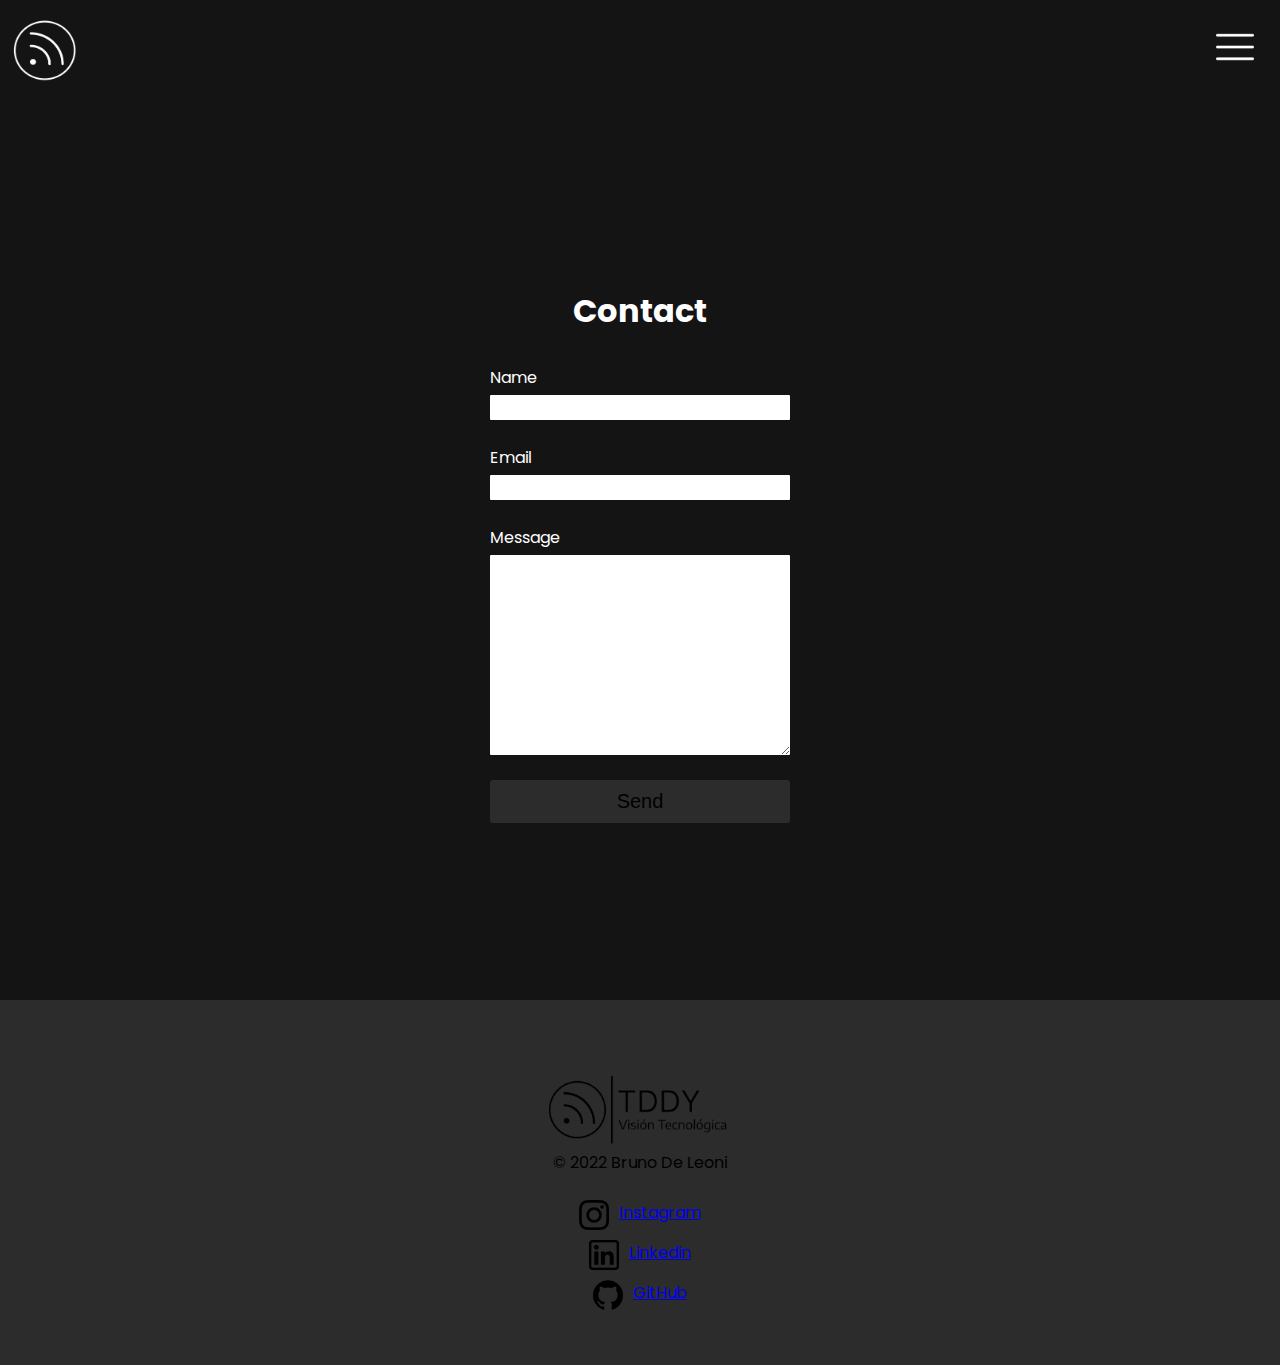
==== contact.html @ b31c4930 "Page Mobile Index - Contact OK / CMD NewProduct - Services OK" ====
<!DOCTYPE html>
<html lang="en">
<head>
    <meta charset="UTF-8">
    <meta http-equiv="X-UA-Compatible" content="IE=edge">
    <meta name="viewport" content="width=device-width, initial-scale=1.0">
    <!-- FONT -->
    <link rel="preconnect" href="https://fonts.googleapis.com"> 
    <link rel="preconnect" href="https://fonts.gstatic.com" crossorigin> 
    <link href="https://fonts.googleapis.com/css2?family=Poppins:wght@100&display=swap" rel="stylesheet">
    <!-- SCRIPT -->
    <script defer src="/header/header.js"></script>
    <script defer src="/form/form.js"></script>
    <script defer src="/contact/contact.js"></script>
    <script src="/footer/footer.js"></script>
    <!-- CSS -->
    <link rel="stylesheet" href="/index.css">
    <link rel="stylesheet" href="/header/header.css">
    <link rel="stylesheet" href="/contact/contact.css">
    <link rel="stylesheet" href="/form/form.css">
    <link rel="stylesheet" href="/footer/footer.css">
    <!-- TITLE -->    

    <title>CONTACT</title>
</head>
<!-- BODY -->
<body>
    <!-- HOME -->
    <div class="home__contact">
        <!-- HEADER -->
        <header class="header__contact"></header>
        <!-- CONTACT -->
        <section class="form__contact"></section>
    </div>
    <!-- FOOTER -->
    <footer class="footer__contact"></footer>
</body>
</html>
---- index.css ----
* {
    margin: 0px;
    box-sizing: border-box;
}

body{
    font-family: 'Poppins', sans-serif;
}

.home{
    background-image: url("/images/img-home.jpg");
    min-height: 600px;    
}

.welcome{
    display: flex;
    flex-direction: column;
    justify-content: center;
    text-align: center;
    min-height: 500px;
    padding: 10px;
}

.welcome__title{
    color: #fff;
    font-size: 5rem;
}

.welcome__subtitle{
    color: #fff;
    font-size: 2rem;
}
---- header/header.css ----
*{
    box-sizing: border-box;
    margin: 0px;
}

.header__box{
    height: 100px;
    display: flex;
    justify-content: space-between;
    align-items: center;
    padding: 10px;
}

.header__isotipo{
    display: flex;
    align-items: center;
}

.header__isotipo-img{
    height: 70px;
    width: 70px;
}

.header__main{
    height: 70px;
    width: 70px;
}

.header__main-mobile{
    display: none;
}

.header__main-mobile-burguer-img{
    height: 70px;
    width: 70px;
}

.header__main-desktop{
    display: none;
}
---- contact/contact.css ----
*{
    box-sizing: border-box;
    margin: 0px;
}

/* CONTACT PAGE */

.home__contact{
    background-color: #141414;
}

.footer__contact{
    background-color: #2c2c2c;
}
---- form/form.css ----
.form,
.form__contact{
    background: #141414;
    height: 100vh;
    display: flex;
    justify-content: center;
    align-items: center;
}

.form-box{
    display: grid;
}

.form__title{
    color: white;
    font-size: 2rem;
    margin: 0 auto; 
    padding: 20px;
    text-align: center;
}

/* FORM */

.form__formulario{
    min-width: 320px;
    max-width: 500px;
    display: grid;
    gap: 5px;
}

.form__fielset{
    display: grid;
    padding: 10px;
    gap: 5px;
}

.form__label{
    display: block;
    color: white;
}

.form__input-name,
.form__input-email,
.form__input-textarea{
    font-size: 13px;
    border: none;
    display: block;
    width: 100%;
    border-radius: 1px;
    padding: 5px;
}

.form__input-textarea{
    width: 100%;
    min-width: 100%;
    max-width: 300px;
    height: 200px;
    min-height: 200px;
    max-height: 200px;
    margin: 0 auto;
}

/* BUTTON */

.form__button-send{
    padding: 10px;
}

.form__button{
    font-size: 10px;
    background-color: #2C2C2C;
    width: 100%;
    padding: 10px;
    margin: 0 auto;
    border: none;
    border-radius: 3px;
    font-size: 20px;
}
---- footer/footer.css ----
*{
    box-sizing: border-box;
    margin: 0px;
}

.footer{
    background-color: #2c2c2c;
    min-height: 400px;
    width: 100%;
}

.footer__box{
    display: flex;
    flex-direction: column;
    align-items: center;
    padding: 50px;
}

/* LOGO */
.footer__logo{
    display: flex;
    flex-direction: column;
    margin: 20px;
}

.footer__logo-img{
    max-width: 200px;
}

.footer__logo-label{
    text-align: center;
    
}

/* LINK */

.footer__link{
    display: flex;
    flex-direction: column;
    text-align: center;
}

.footer__link-box{
    display: flex;
    justify-content: center;
}

.footer__link-img{
    padding: 5px;
}

.footer__link-web{
    padding: 5px;

}
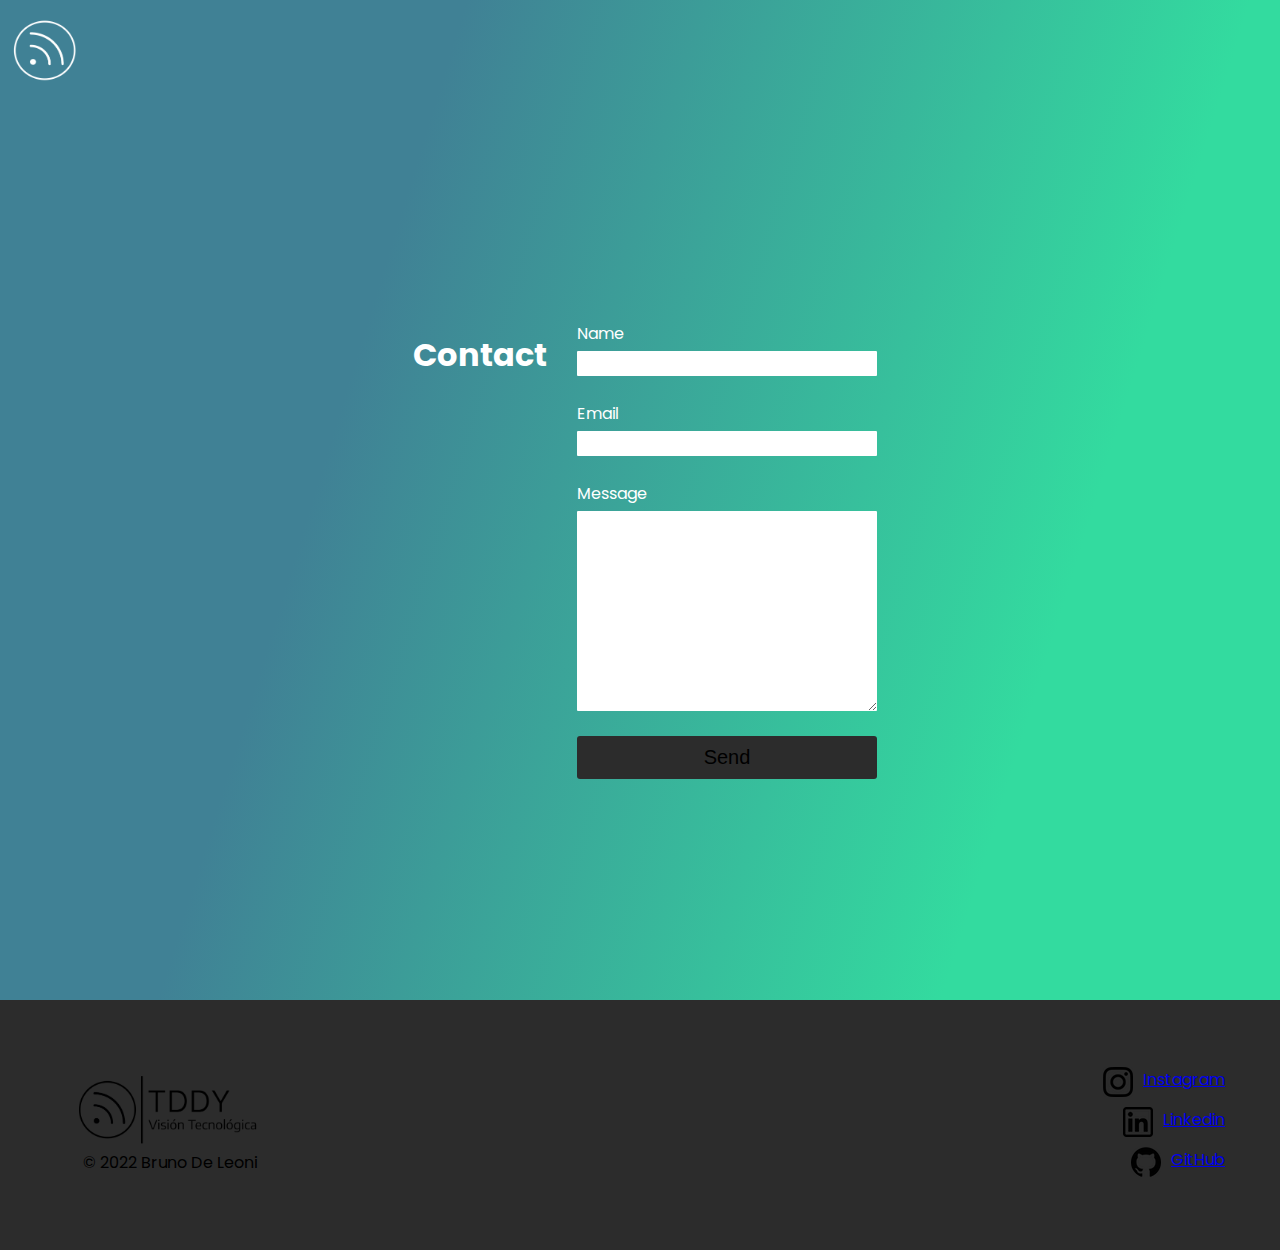
==== commit 976a0f81: "Update Portfolio / Services" ====
--- a/contact.html
+++ b/contact.html
@@ -9,16 +9,15 @@
     <link rel="preconnect" href="https://fonts.gstatic.com" crossorigin> 
     <link href="https://fonts.googleapis.com/css2?family=Poppins:wght@100&display=swap" rel="stylesheet">
     <!-- SCRIPT -->
-    <script defer src="/header/header.js"></script>
-    <script defer src="/form/form.js"></script>
-    <script defer src="/contact/contact.js"></script>
-    <script src="/footer/footer.js"></script>
+    <script defer src="./header/header.js"></script>
+    <script defer src="./contact/form.js"></script>
+    <script defer src="./contact/contact.js"></script>
+    <script src="./footer/footer.js"></script>
     <!-- CSS -->
-    <link rel="stylesheet" href="/index.css">
-    <link rel="stylesheet" href="/header/header.css">
-    <link rel="stylesheet" href="/contact/contact.css">
-    <link rel="stylesheet" href="/form/form.css">
-    <link rel="stylesheet" href="/footer/footer.css">
+    <link rel="stylesheet" href="./index.css">
+    <link rel="stylesheet" href="./header/header.css">
+    <link rel="stylesheet" href="./contact/contact.css">
+    <link rel="stylesheet" href="./footer/footer.css">
     <!-- TITLE -->    
 
     <title>CONTACT</title>
--- a/index.css
+++ b/index.css
@@ -30,3 +30,22 @@
     color: #fff;
     font-size: 2rem;
 }
+
+/* SERVICES */
+
+.services{
+    background-color: #fafafa;
+    color: #000;
+}
+@media (min-width: 769px){
+    .services__container-items{
+        background-color: #fafafa;
+    }
+    .services__title-box{
+        min-height: auto;
+    }
+    .services__title{
+        text-align: center;
+        margin: 70px auto;
+    }
+}--- a/header/header.css
+++ b/header/header.css
@@ -11,6 +11,8 @@
     padding: 10px;
 }
 
+/* ISOTIPO */
+
 .header__isotipo{
     display: flex;
     align-items: center;
@@ -21,20 +23,36 @@
     width: 70px;
 }
 
+/* MAIN */
+
 .header__main{
     height: 70px;
     width: 70px;
 }
 
+/* MAIN MOBILE */
+
 .header__main-mobile{
     display: none;
 }
+@media (min-width: 769px) {
+    .header__main-mobile{
+        display: none;
+    }
+}
 
-.header__main-mobile-burguer-img{
+.header__main-mobile-img{
     height: 70px;
     width: 70px;
 }
+@media (min-width: 769px) {
+    .header__main-mobile-img{
+        display: none;
+    }
+}
+
+/* MAIN DESKTOP */
 
 .header__main-desktop{
     display: none;
-}+}
--- a/contact/contact.css
+++ b/contact/contact.css
@@ -1,6 +1,92 @@
 *{
     box-sizing: border-box;
     margin: 0px;
+}
+
+/* CONTACT */
+
+.form{
+    background: #141414;
+    height: 100vh;
+    display: flex;
+    justify-content: center;
+    align-items: center;
+}
+
+.contact__box{
+    display: grid;
+}
+@media (min-width: 769px){
+    .contact__box{
+        display: flex;
+        flex-direction: row;
+    }
+}
+
+.contact__title{
+    color: white;
+    font-size: 2rem;
+    margin: 0 auto; 
+    padding: 20px;
+    text-align: center;
+}
+
+/* FORM */
+
+.contact__form{
+    min-width: 320px;
+    max-width: 500px;
+    display: grid;
+    gap: 5px;
+}
+
+.contact__fielset{
+    display: grid;
+    padding: 10px;
+    gap: 5px;
+}
+
+.contact__label{
+    display: block;
+    color: white;
+}
+
+.contact__input-name,
+.contact__input-email,
+.contact__input-textarea{
+    font-size: 13px;
+    border: none;
+    display: block;
+    width: 100%;
+    border-radius: 1px;
+    padding: 5px;
+}
+
+.contact__input-textarea{
+    width: 100%;
+    min-width: 100%;
+    max-width: 300px;
+    height: 200px;
+    min-height: 200px;
+    max-height: 200px;
+    margin: 0 auto;
+}
+
+/* BUTTON */
+
+.contact__button-send{
+    padding: 10px;
+}
+
+.contact__button{
+    font-size: 10px;
+    background-color: #2C2C2C;
+    width: 100%;
+    padding: 10px;
+    margin: 0 auto;
+    border: none;
+    border-radius: 3px;
+    font-size: 20px;
 }
 
 /* CONTACT PAGE */
@@ -8,7 +94,16 @@
 .home__contact{
     background-color: #141414;
 }
+@media (min-width: 769px){
+    .home__contact{
+        background: linear-gradient(107.17deg, #408195 29.35%, rgba(0, 210, 135, 0.8) 78.73%);
+    }
+}
 
-.footer__contact{
-    background-color: #2c2c2c;
+.form__contact{
+    background: initial;
+    height: 100vh;
+    display: flex;
+    justify-content: center;
+    align-items: center;
 }--- a/footer/footer.css
+++ b/footer/footer.css
@@ -3,10 +3,21 @@
     margin: 0px;
 }
 
-.footer{
+.footer,
+.footer__services,
+.footer__contact,
+.footer__portfolio{
     background-color: #2c2c2c;
     min-height: 400px;
     width: 100%;
+}
+@media (min-width: 769px){
+    .footer,
+    .footer__services,
+    .footer__contact,
+    .footer__portfolio{
+        min-height: 250px;
+    }
 }
 
 .footer__box{
@@ -14,6 +25,12 @@
     flex-direction: column;
     align-items: center;
     padding: 50px;
+}
+@media (min-width: 769px){
+    .footer__box{
+        flex-direction: row;
+        justify-content: space-between;
+    }
 }
 
 /* LOGO */
@@ -44,6 +61,11 @@
     display: flex;
     justify-content: center;
 }
+@media (min-width: 769px){
+    .footer__link-box{
+        justify-content: end;
+    }
+}
 
 .footer__link-img{
     padding: 5px;
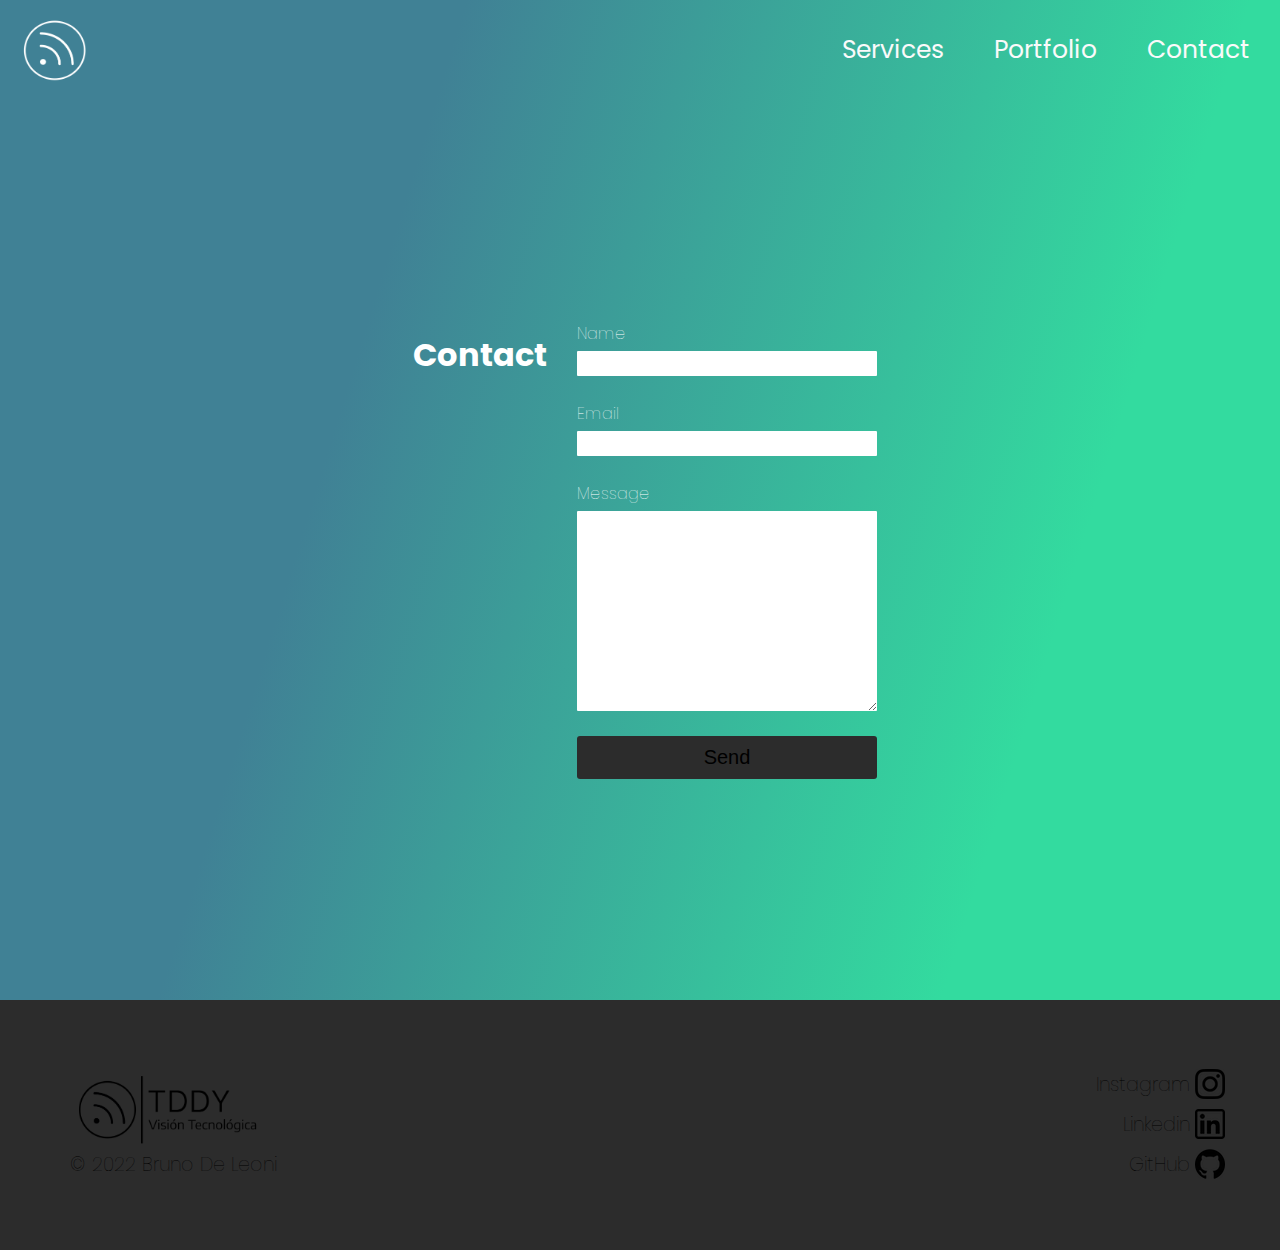
==== commit b92539d4: "Fix Contact / Crate Animation" ====
--- a/contact.html
+++ b/contact.html
@@ -7,7 +7,7 @@
     <!-- FONT -->
     <link rel="preconnect" href="https://fonts.googleapis.com"> 
     <link rel="preconnect" href="https://fonts.gstatic.com" crossorigin> 
-    <link href="https://fonts.googleapis.com/css2?family=Poppins:wght@100&display=swap" rel="stylesheet">
+    <link href="https://fonts.googleapis.com/css2?family=Poppins:wght@100;400&display=swap" rel="stylesheet">
     <!-- SCRIPT -->
     <script defer src="./header/header.js"></script>
     <script defer src="./contact/form.js"></script>
--- a/index.css
+++ b/index.css
@@ -3,12 +3,17 @@
     box-sizing: border-box;
 }
 
+.header__box{
+    background-color: hsl(0deg 0% 0% / 50%);
+}
+
 body{
     font-family: 'Poppins', sans-serif;
+    font-weight: 100;
 }
 
 .home{
-    background-image: url("/images/img-home.jpg");
+    background-image: url("./images/img-home.jpg");
     min-height: 600px;    
 }
 
@@ -24,11 +29,14 @@
 .welcome__title{
     color: #fff;
     font-size: 5rem;
+    text-shadow: black 0.1em 0.1em 0.1em
 }
 
 .welcome__subtitle{
     color: #fff;
     font-size: 2rem;
+    font-weight: 100;
+    text-shadow: black 0.1em 0.1em 0.1em
 }
 
 /* SERVICES */
--- a/header/header.css
+++ b/header/header.css
@@ -4,11 +4,12 @@
 }
 
 .header__box{
+    width: 100%;
     height: 100px;
     display: flex;
     justify-content: space-between;
     align-items: center;
-    padding: 10px;
+    padding: 20px;
 }
 
 /* ISOTIPO */
@@ -23,17 +24,30 @@
     width: 70px;
 }
 
-/* MAIN */
+/* BUTTON OPEN */
 
-.header__main{
-    height: 70px;
-    width: 70px;
+.header__main-mobile-button{
+    height: 80px;
+    width: 80px;
+}
+@media (min-width: 769px) {
+    .header__main-mobile-button{
+        display: none;
+    }
 }
 
 /* MAIN MOBILE */
 
 .header__main-mobile{
+    background-color: rgba(0, 0, 0, 0.950);
+    padding: 10px;
     display: none;
+    flex-direction: column;
+    position: absolute;
+    top: 0px;
+    bottom: 0px;
+    left: 0px;
+    right: 0px;
 }
 @media (min-width: 769px) {
     .header__main-mobile{
@@ -41,18 +55,69 @@
     }
 }
 
-.header__main-mobile-img{
-    height: 70px;
-    width: 70px;
+/* BUTTON CLOSE */
+
+.header__main-mobile-container-close{
+    text-align: end;
+    padding: 20px;
 }
-@media (min-width: 769px) {
-    .header__main-mobile-img{
-        display: none;
-    }
+
+.header__main-mobile-button-close{
+    background-color: #000;
+    font-size: 20px;
+    color: #b1b1b1;
+    border: none;
 }
+
+/* CONTAINER MAIN */
+
+.header__main-mobile-container{
+    height: 80%;
+    display: flex;
+    flex-direction: column;
+    align-items: center;
+    justify-content: space-evenly;
+}
+
+.header__main-mobile-item{
+    font-size: 3rem;
+    font-weight: 400;
+    text-decoration: none;
+    color: #fafafa;
+    padding: 10px;
+    border-radius: 10px;
+}
+.header__main-mobile-item:hover{
+    color: #000;
+    transition: all 0.5s ease-in-out;
+    background-color: hsla(0, 0%, 100%, 0.7);
+}
+
 
 /* MAIN DESKTOP */
 
 .header__main-desktop{
     display: none;
 }
+@media (min-width: 769px) {
+    .header__main-desktop{
+        display: flex;
+        font-size: 25px;
+        gap: 30px;
+    }
+}
+
+.header__main-desktop-item{
+    text-decoration: none;
+    color: #fafafa;
+    font-weight: 400;
+    padding: 10px;
+    border-radius: 5px;
+}
+
+.header__main-desktop-item:hover {
+    color: #000;
+    transition: all 0.5s ease-in-out;
+    background-color: hsla(0, 0%, 100%, 0.3);
+}
+
--- a/contact/contact.css
+++ b/contact/contact.css
@@ -1,6 +1,12 @@
 *{
     box-sizing: border-box;
     margin: 0px;
+}
+
+/* HEADER */
+
+.header__box{
+    background-color: initial;
 }
 
 /* CONTACT */
@@ -22,6 +28,8 @@
         flex-direction: row;
     }
 }
+
+/* TITLE */
 
 .contact__title{
     color: white;
--- a/footer/footer.css
+++ b/footer/footer.css
@@ -46,7 +46,7 @@
 
 .footer__logo-label{
     text-align: center;
-    
+    font-size: 19px;
 }
 
 /* LINK */
@@ -72,6 +72,9 @@
 }
 
 .footer__link-web{
-    padding: 5px;
+    text-decoration: none;
+    color: #000;
+    align-self: center;
+    font-size: 19px;
+}
 
-}